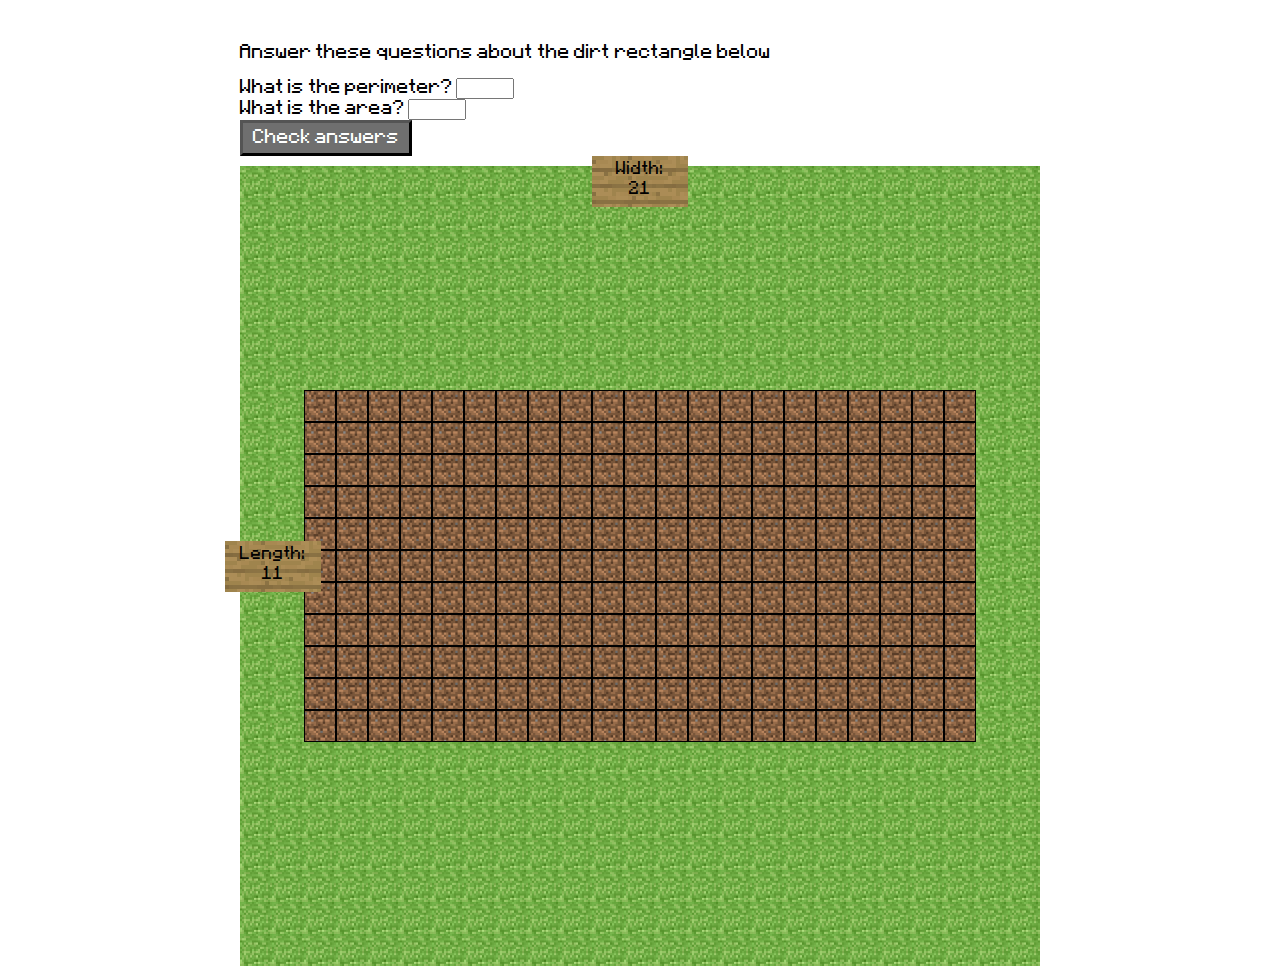
==== index.html @ 0ad638f0 "Rename minecraft.html to index.html" ====
<!DOCTYPE html>
<html>
<head>
    <title>Minecraft Perimeter and Area</title>
    <link href="minecraft.css" type="text/css" rel="stylesheet">

    <script src="http://ajax.googleapis.com/ajax/libs/jquery/1.11.0/jquery.min.js"></script>
    <script src="js/minecraft.js" type="text/javascript"></script>
</head>
<body>

<div id="mc-container">
    <div id="mc-alert-sign"><img src="http://math.ellis.education/wp-content/themes/nirvana-child-math/img/sign.png">
        <div id="mc-alert-sign-text">
            <span class="mc-sign-largest">Correct!</span><br>
            P= <span id="mc-perimeter-formula"></span><br>
            A= <span id="mc-area-formula"></span><br>
            <a href="#" id="mc-continue" class="mc-sign-largest">Continue</a>
        </div>
    </div>
<div id="mc-info">
    <p>Answer these questions about the dirt rectangle below</p>
    <label for="mc-perimeter-input">What is the perimeter? <input type="text" id="mc-perimeter-input" class="mc-input"></label>
    <div id="mc-perimeter-response" class="mc-response"></div>
    <label for="mc-area-input">What is the area? <input type="text" id="mc-area-input" class="mc-input"></label>
    <div id="mc-area-response" class="mc-response"></div>
    <button type="button" id="mc-submit" class="mc-button">Check answers</button>
</div>
<div id="mc-canvas">
    <div class="mc-sign" id="mc-length-sign">Length: </div>
    <div class="mc-sign" id="mc-width-sign">Width: </div>
</div>
</div>

</body>
</html>
---- minecraft.css ----
@font-face {
  font-family: Minecraft;
  src: url('minecraft.woff');
}
#mc-container {
  padding-top: 20px;
  margin: auto;
  display: block;
  width: 90%;
  max-width: 800px;
}
#mc-alert-sign {
  display: none;
  width: 50%;
  height: auto;
  position: absolute;
  z-index: 1;
  left: 0;
  right: 0;
  margin: auto;
}
#mc-alert-sign img {
  height: auto;
  width: 100%;
  margin: auto;
}
#mc-alert-sign-text {
  position: absolute;
  margin: auto;
  height: 100%;
  width: 100%;
  top: 0;
  text-align: center;
  font-family: Minecraft, sans-serif;
  font-size: 2.5em;
  font-size: 3vw;
  line-height: 2em;
  line-height: 5vw;
}
.mc-sign-largest {
  font-size: 1.1em;
  font-size: 5vw;
  line-height: 1.8em;
  line-height: 7vw;
}
#mc-continue {
  color: white;
  text-decoration: none;
}
#mc-continue:hover {
  color: #FFFFA0;
}
#mc-info {
  font-family: Minecraft, sans-serif;
}
.mc-input {
  width: 50px;
}
.mc-response {
  padding-left: 5em;
}
.mc-info-pos {
  color: mediumseagreen;
}
.mc-info-neg {
  color: red;
}
#mc-canvas {
  position: relative;
  margin: 10px auto;
  display: block;
  width: 100%;
  max-width: 800px;
  height: 0;
  padding-bottom: 100%;
  padding-top: 0;
}
.mc-square {
  float: left;
  box-sizing: border-box;
  border-collapse: collapse;
}
.mc-dirt {
  background-color: saddlebrown;
  background-image: url('img/dirt.png');
  background-size: 100%;
  border: 1px solid black;
}
.mc-grass {
  background-color: green;
  background-image: url('img/grass.png');
  background-size: 100%;
}
.mc-sign {
  padding-top: 3px;
  font-size: 14px;
  line-height: 20px;
  color: black;
  display: block;
  font-family: Minecraft, sans-serif;
  height: 48px;
  width: 96px;
  margin: 0;
  background-color: sandybrown;
  background-image: url('img/sign.png');
  background-size: 100%;
  text-align: center;
  vertical-align: middle;
  position: absolute;
}
#mc-length-sign {
  top: 0;
  bottom: 0;
  margin: auto;
  left: -15px;
}
#mc-width-sign {
  left: 0;
  right: 0;
  top: -10px;
  margin: auto;
}
button.mc-button {
  background-color: #6F6F6F;
  color: white;
  font-size: 16px;
  border-style: outset;
  border-width: 3px;
  width: auto;
  margin: 0;
  padding: 6px 10px 6px 10px;
  font-family: Minecraft, sans-serif;
}
button:hover.mc-button,
button:active.mc-button {
  background-color: #7E88BF;
  color: #FFFFA0;
}
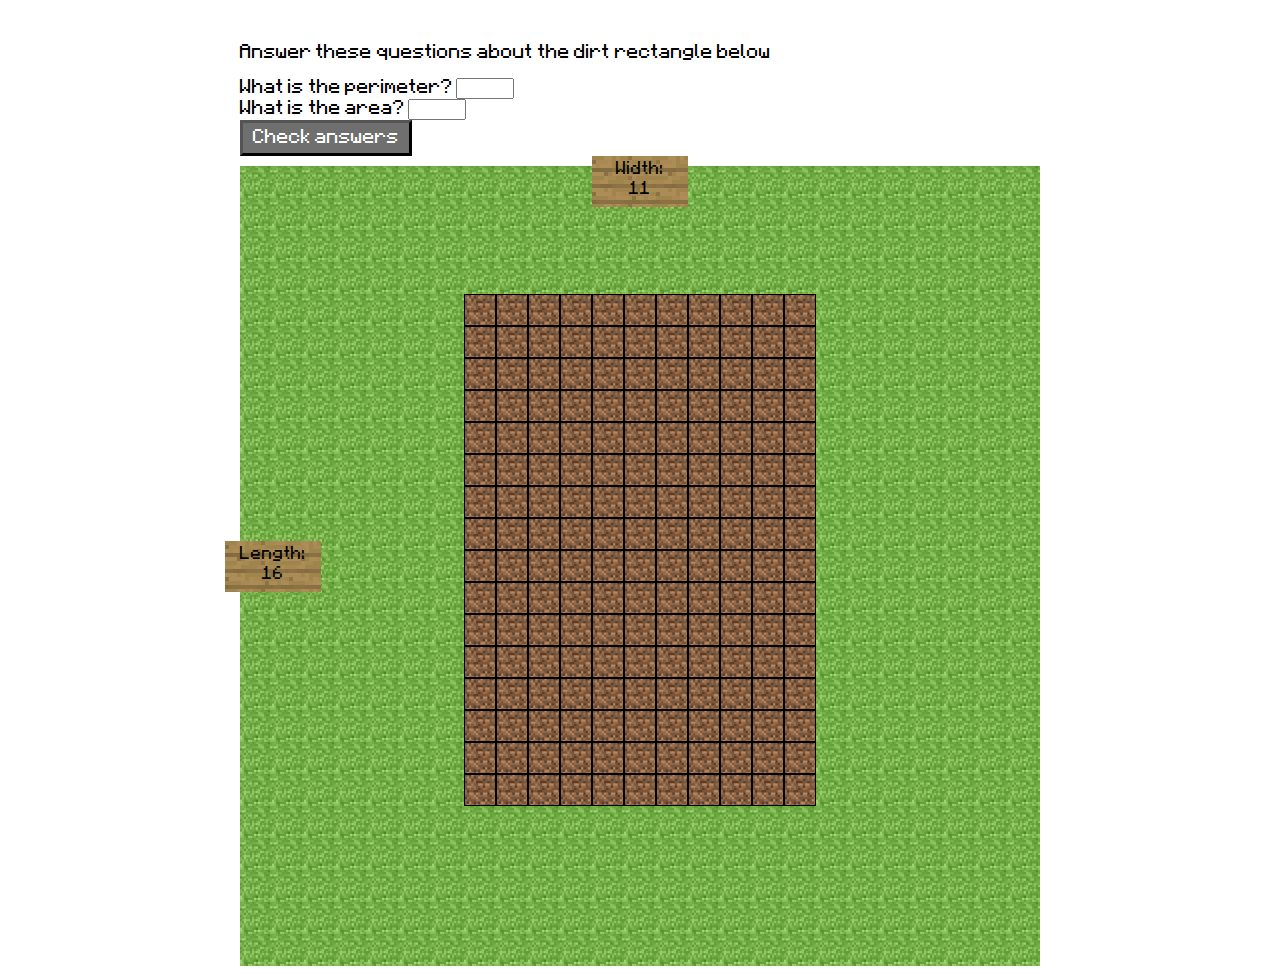
==== commit 0e4207ef: "Change to HTTPS jquery" ====
--- a/index.html
+++ b/index.html
@@ -4,7 +4,7 @@
     <title>Minecraft Perimeter and Area</title>
     <link href="minecraft.css" type="text/css" rel="stylesheet">
 
-    <script src="http://ajax.googleapis.com/ajax/libs/jquery/1.11.0/jquery.min.js"></script>
+    <script src="https://ajax.googleapis.com/ajax/libs/jquery/1.11.0/jquery.min.js"></script>
     <script src="js/minecraft.js" type="text/javascript"></script>
 </head>
 <body>
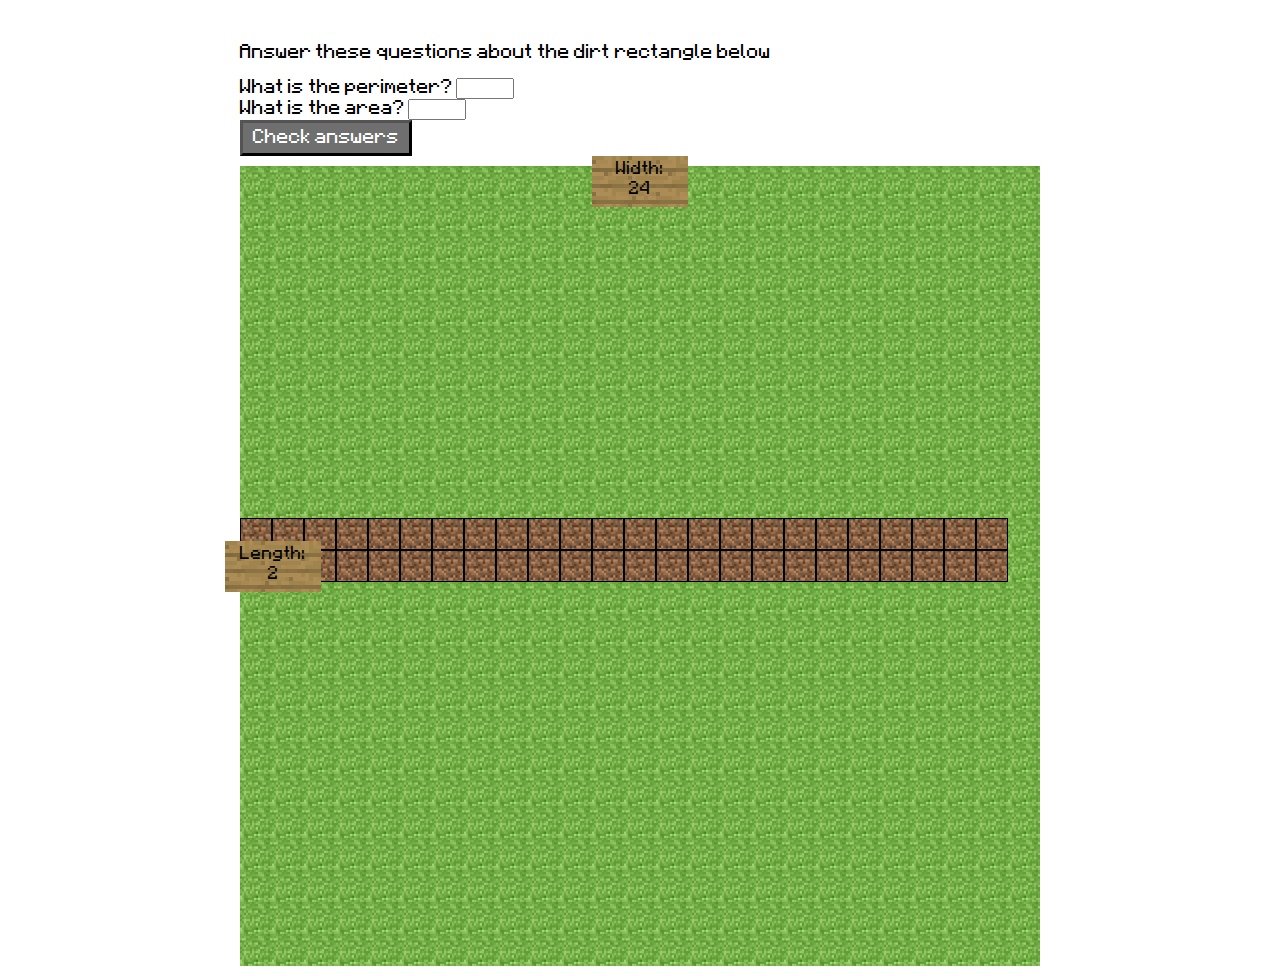
==== commit 7d9d97aa: "Update png src" ====
--- a/index.html
+++ b/index.html
@@ -10,7 +10,7 @@
 <body>
 
 <div id="mc-container">
-    <div id="mc-alert-sign"><img src="http://math.ellis.education/wp-content/themes/nirvana-child-math/img/sign.png">
+    <div id="mc-alert-sign"><img src="img/sign.png">
         <div id="mc-alert-sign-text">
             <span class="mc-sign-largest">Correct!</span><br>
             P= <span id="mc-perimeter-formula"></span><br>
